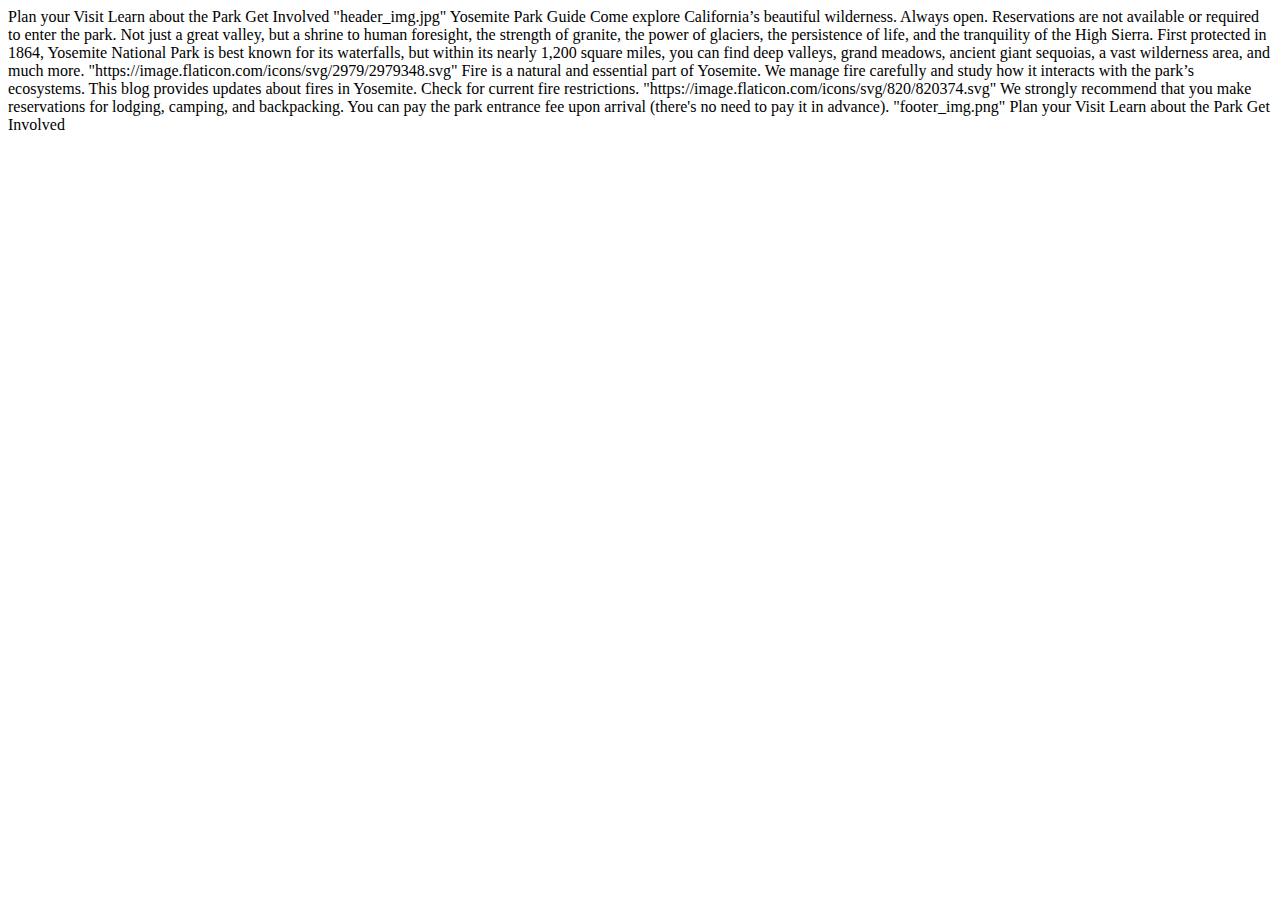
==== index.html @ 387cdb8d "linked stylesheet to html" ====
<!-- Markup the content below with tags and attributes such that it can be styled in CSS-->
<!DOCTYPE html>
<html lang="en">
<head>
<!-- Link your CSS stylesheet -->
  <link rel="stylesheet" href="index.css">
</head>
<body>
        Plan your Visit
        Learn about the Park
        Get Involved
   
      
      "header_img.jpg"
      Yosemite Park Guide
      Come explore California’s beautiful wilderness.
      Always open. Reservations are not available or required to enter the park.
      
      Not just a great valley, but a shrine to human foresight, the strength of granite, the power of glaciers, the persistence of life, and the tranquility of the High Sierra.
      
      First protected in 1864, Yosemite National Park is best known for its waterfalls, but within its nearly 1,200 square miles, you can find deep valleys, grand meadows, ancient giant sequoias, a vast wilderness area, and much more.
      
      "https://image.flaticon.com/icons/svg/2979/2979348.svg"
      Fire is a natural and essential part of Yosemite. We manage fire carefully and study how it interacts with the park’s ecosystems. This blog provides updates about fires in Yosemite. Check for current fire restrictions.
      
      "https://image.flaticon.com/icons/svg/820/820374.svg"
      We strongly recommend that you make reservations for lodging, camping, and backpacking. You can pay the park entrance fee upon arrival (there's no need to pay it in advance).
    
      "footer_img.png"
      
      
        Plan your Visit
        Learn about the Park
        Get Involved
      
</body>
</html>
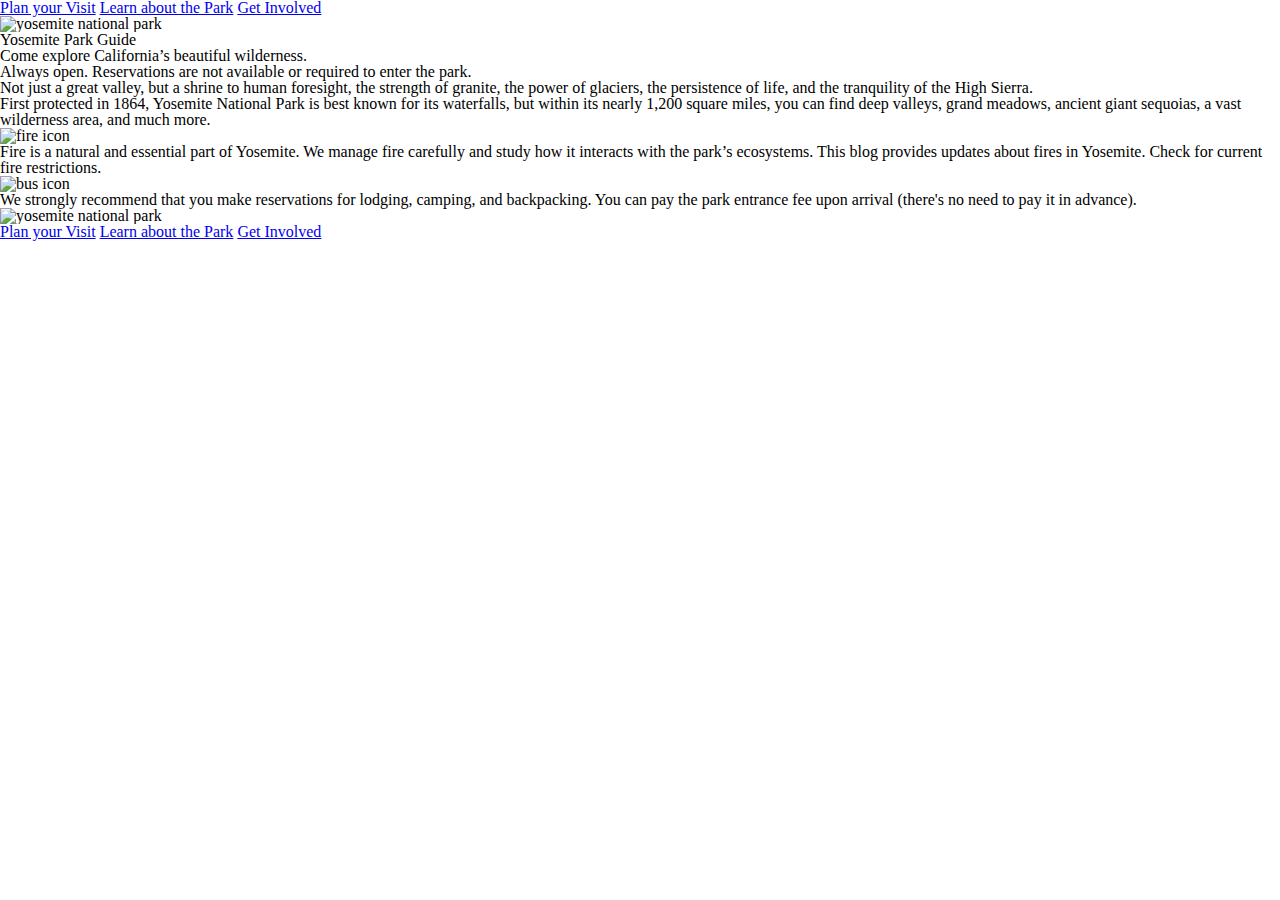
==== commit 51bcf31a: "html marked up semantically" ====
--- a/index.html
+++ b/index.html
@@ -6,32 +6,43 @@
   <link rel="stylesheet" href="index.css">
 </head>
 <body>
-        Plan your Visit
-        Learn about the Park
-        Get Involved
-   
-      
-      "header_img.jpg"
-      Yosemite Park Guide
-      Come explore California’s beautiful wilderness.
-      Always open. Reservations are not available or required to enter the park.
-      
-      Not just a great valley, but a shrine to human foresight, the strength of granite, the power of glaciers, the persistence of life, and the tranquility of the High Sierra.
-      
-      First protected in 1864, Yosemite National Park is best known for its waterfalls, but within its nearly 1,200 square miles, you can find deep valleys, grand meadows, ancient giant sequoias, a vast wilderness area, and much more.
-      
-      "https://image.flaticon.com/icons/svg/2979/2979348.svg"
-      Fire is a natural and essential part of Yosemite. We manage fire carefully and study how it interacts with the park’s ecosystems. This blog provides updates about fires in Yosemite. Check for current fire restrictions.
-      
-      "https://image.flaticon.com/icons/svg/820/820374.svg"
-      We strongly recommend that you make reservations for lodging, camping, and backpacking. You can pay the park entrance fee upon arrival (there's no need to pay it in advance).
-    
-      "footer_img.png"
-      
-      
-        Plan your Visit
-        Learn about the Park
-        Get Involved
-      
+  <header>
+    <nav>
+      <a href="#">Plan your Visit</a>
+      <a href="#">Learn about the Park</a>
+      <a href="#">Get Involved</a>
+    </nav>
+    <div>
+      <img src="assets/header_img.jpg" alt="yosemite national park">
+      <h1>Yosemite Park Guide</h1>
+      <p>Come explore California’s beautiful wilderness.</p>
+      <p>Always open. Reservations are not available or required to enter the park.</p>
+    </div>
+  </header>
+
+  <section>
+    <p>Not just a great valley, but a shrine to human foresight, the strength of granite, the power of glaciers, the persistence of life, and the tranquility of the High Sierra.</p>  
+    <p>First protected in 1864, Yosemite National Park is best known for its waterfalls, but within its nearly 1,200 square miles, you can find deep valleys, grand meadows, ancient giant sequoias, a vast wilderness area, and much more.</p>
+  </section>
+
+  <section>
+    <div>
+      <img src="https://image.flaticon.com/icons/svg/2979/2979348.svg" alt="fire icon">
+      <p>Fire is a natural and essential part of Yosemite. We manage fire carefully and study how it interacts with the park’s ecosystems. This blog provides updates about fires in Yosemite. Check for current fire restrictions.</p>
+    </div>
+    <div>
+      <img src="https://image.flaticon.com/icons/svg/820/820374.svg" alt="bus icon">
+      <p>We strongly recommend that you make reservations for lodging, camping, and backpacking. You can pay the park entrance fee upon arrival (there's no need to pay it in advance).</p>
+    </div>
+  </section>
+
+  <footer>
+      <img src="assets/footer_img.jpg" alt="yosemite national park">
+      <nav>
+        <a href="#">Plan your Visit</a>
+        <a href="#">Learn about the Park</a>
+        <a href="#">Get Involved</a>
+      </nav>
+  </footer>  
 </body>
 </html>
--- a/index.css
+++ b/index.css
@@ -0,0 +1,48 @@
+/* Eric Meyer Reset */
+/* http://meyerweb.com/eric/tools/css/reset/ 
+   v2.0 | 20110126
+   License: none (public domain)
+*/
+html, body, div, span, applet, object, iframe,
+h1, h2, h3, h4, h5, h6, p, blockquote, pre,
+a, abbr, acronym, address, big, cite, code,
+del, dfn, em, img, ins, kbd, q, s, samp,
+small, strike, strong, sub, sup, tt, var,
+b, u, i, center,
+dl, dt, dd, ol, ul, li,
+fieldset, form, label, legend,
+table, caption, tbody, tfoot, thead, tr, th, td,
+article, aside, canvas, details, embed, 
+figure, figcaption, footer, header, hgroup, 
+menu, nav, output, ruby, section, summary,
+time, mark, audio, video {
+	margin: 0;
+	padding: 0;
+	border: 0;
+	font-size: 100%;
+	font: inherit;
+	vertical-align: baseline;
+}
+/* HTML5 display-role reset for older browsers */
+article, aside, details, figcaption, figure, 
+footer, header, hgroup, menu, nav, section {
+	display: block;
+}
+body {
+	line-height: 1;
+}
+ol, ul {
+	list-style: none;
+}
+blockquote, q {
+	quotes: none;
+}
+blockquote:before, blockquote:after,
+q:before, q:after {
+	content: '';
+	content: none;
+}
+table {
+	border-collapse: collapse;
+	border-spacing: 0;
+}
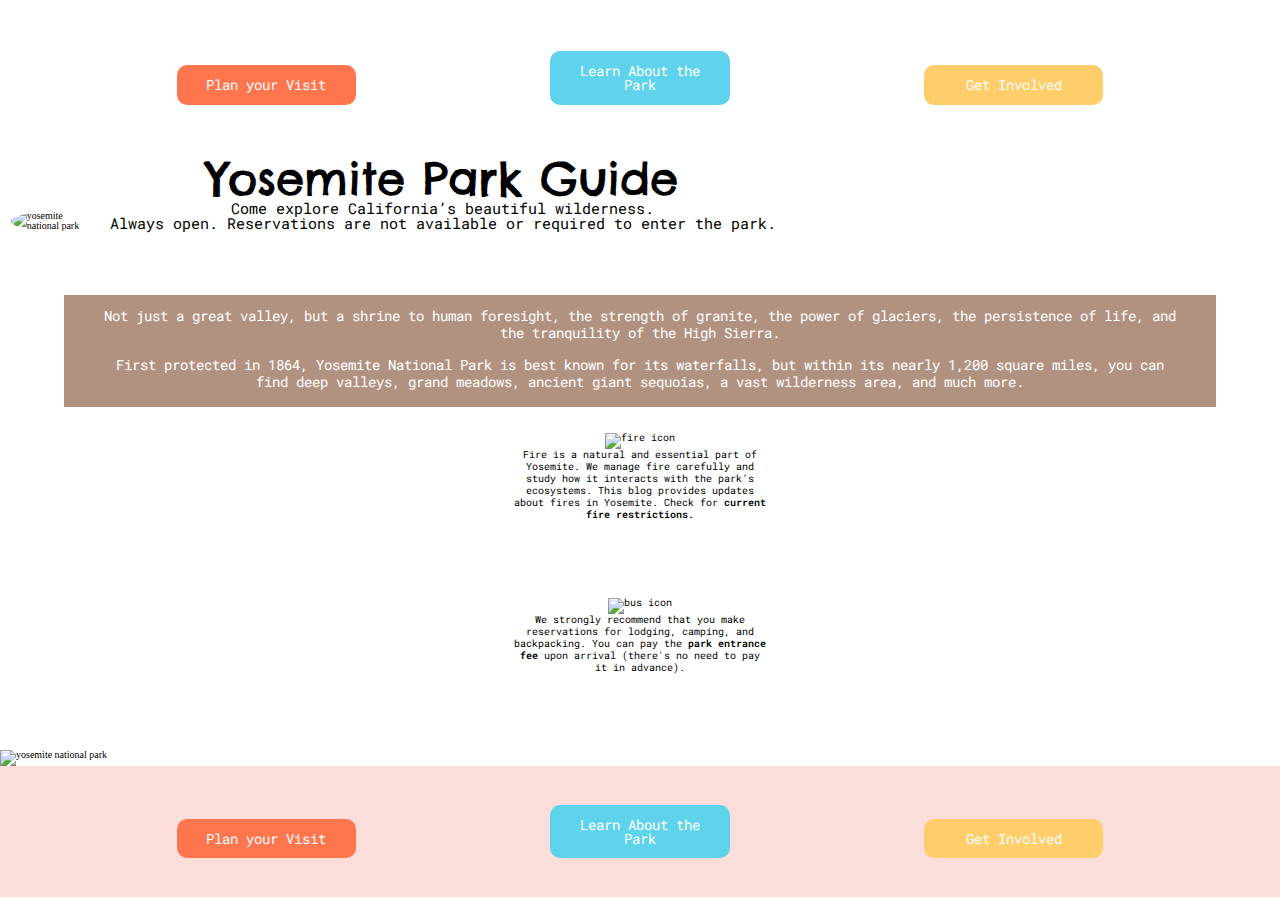
==== commit d7d4df50: "updates to css and html" ====
--- a/index.html
+++ b/index.html
@@ -4,44 +4,51 @@
 <head>
 <!-- Link your CSS stylesheet -->
   <link rel="stylesheet" href="index.css">
+  <link href="https://fonts.googleapis.com/css2?family=Chelsea+Market&family=Roboto+Mono:wght@300;600&display=swap" rel="stylesheet">
 </head>
 <body>
+  <nav>
+    <a href="#" class="planVisit">Plan your Visit</a>
+    <a href="#" class="learnPark">Learn About the Park</a>
+    <a href="#" class="getInvolved">Get Involved</a>
+  </nav>
   <header>
-    <nav>
-      <a href="#">Plan your Visit</a>
-      <a href="#">Learn about the Park</a>
-      <a href="#">Get Involved</a>
-    </nav>
     <div>
-      <img src="assets/header_img.jpg" alt="yosemite national park">
-      <h1>Yosemite Park Guide</h1>
-      <p>Come explore California’s beautiful wilderness.</p>
-      <p>Always open. Reservations are not available or required to enter the park.</p>
+      <img class="header-img" src="assets/header_img.jpg" alt="yosemite national park">
+    </div>
+    <div>
+      <h1 class="title">Yosemite Park Guide</h1>
+      <div class="subtitles">
+        <p>Come explore California’s beautiful wilderness.</p>
+        <p>Always open. Reservations are not available or required to enter the park.</p>
+      </div>
     </div>
   </header>
 
-  <section>
+  <section class="info">
     <p>Not just a great valley, but a shrine to human foresight, the strength of granite, the power of glaciers, the persistence of life, and the tranquility of the High Sierra.</p>  
     <p>First protected in 1864, Yosemite National Park is best known for its waterfalls, but within its nearly 1,200 square miles, you can find deep valleys, grand meadows, ancient giant sequoias, a vast wilderness area, and much more.</p>
   </section>
 
   <section>
-    <div>
-      <img src="https://image.flaticon.com/icons/svg/2979/2979348.svg" alt="fire icon">
-      <p>Fire is a natural and essential part of Yosemite. We manage fire carefully and study how it interacts with the park’s ecosystems. This blog provides updates about fires in Yosemite. Check for current fire restrictions.</p>
+    <div class="tips">
+      <img class="icon" src="https://image.flaticon.com/icons/svg/2979/2979348.svg" alt="fire icon">
+      <p>Fire is a natural and essential part of Yosemite. We manage fire carefully and study how it interacts with the park’s ecosystems. This blog provides updates about fires in Yosemite. Check for <a href="#">current fire restrictions.</a></p>
     </div>
-    <div>
-      <img src="https://image.flaticon.com/icons/svg/820/820374.svg" alt="bus icon">
-      <p>We strongly recommend that you make reservations for lodging, camping, and backpacking. You can pay the park entrance fee upon arrival (there's no need to pay it in advance).</p>
+    <div class="tips">
+      <img class="icon" src="https://image.flaticon.com/icons/svg/820/820374.svg" alt="bus icon">
+      <p>We strongly recommend that you make reservations for lodging, camping, and backpacking. You can pay the <a href="#">park entrance fee</a> upon arrival (there's no need to pay it in advance).</p>
     </div>
   </section>
 
   <footer>
-      <img src="assets/footer_img.jpg" alt="yosemite national park">
-      <nav>
-        <a href="#">Plan your Visit</a>
-        <a href="#">Learn about the Park</a>
-        <a href="#">Get Involved</a>
+      <div class="footer-img">
+        <img src="assets/footer_img.jpg" alt="yosemite national park">
+      </div>
+      <nav class="bottom-nav">
+        <a href="#" class="planVisit">Plan your Visit</a>
+        <a href="#" class="learnPark">Learn About the Park</a>
+        <a href="#" class="getInvolved">Get Involved</a>
       </nav>
   </footer>  
 </body>
--- a/index.css
+++ b/index.css
@@ -1,4 +1,4 @@
-/* Eric Meyer Reset */
+/* start Eric Meyer Reset */
 /* http://meyerweb.com/eric/tools/css/reset/ 
    v2.0 | 20110126
    License: none (public domain)
@@ -46,3 +46,114 @@
 	border-collapse: collapse;
 	border-spacing: 0;
 }
+/* end Eric Meyer Reset */
+
+
+*{
+    box-sizing: border-box;
+}
+html {
+    font-size: 62.5%;
+}
+
+
+nav {
+    margin: 4% 0;
+    text-align: center;
+}
+nav a {
+    text-decoration: none;
+    color: white;
+    margin: 0 auto;
+    padding: 1% 1.5%;
+    border-radius: 10px;
+    font-family: 'Roboto Mono', sans-serif;
+    font-size: 1.4rem;
+}
+.planVisit, .learnPark, .getInvolved {
+    display: inline-block;
+    width: 14%;
+    margin: 0 auto;
+}
+.planVisit {
+    background: #FF764E;
+}
+.learnPark {
+    background: #5ED3EB;
+    margin-left: 15%
+}
+.getInvolved {
+    background: #FFCD69;
+    margin-left: 15%
+}
+
+header {
+    width: 100%;
+    margin: 0 auto;
+}
+header div{
+    display: inline-block;
+}
+.header-img {
+    border-radius: 50%;
+    width: 225px;
+    margin: 0 10%;
+}
+.title {
+    font-family: 'Chelsea Market', cursive;
+    font-size: 4.5rem;
+    text-align: center;
+}
+
+.subtitles {
+    font-family: 'Roboto Mono', monospace;
+    font-size: 1.5rem;
+    text-align: center;
+}
+
+
+.info {
+    font-family: 'Roboto Mono', monospace;
+    font-size: 1.4rem;
+    line-height: 1.2;
+    padding: 1% 3% 0;
+    margin: 5% 5% 2% 5%;
+    background: #B19281;
+    color: white;
+    text-align: center;
+}
+.info p{
+    padding-bottom: 1.5%;
+}
+
+
+
+.tips {
+    text-align: center;
+    width: 20%;
+    font-family: 'Roboto Mono', sans-serif;
+    margin: 0 auto 6%;
+}
+.tips p {
+    line-height: 1.2;
+}
+.tips a {
+    font-weight: 600;
+    text-decoration: none;
+    color: black;
+}
+.icon {
+    width: 50%;
+}
+
+.footer-img img{
+    width: 100%;
+    height: 185px;
+    object-fit: cover;
+    object-position: 50% 15%;
+}
+.bottom-nav {
+    background: #FBDEDA;
+    padding: 3% 0;
+    margin: 0;
+}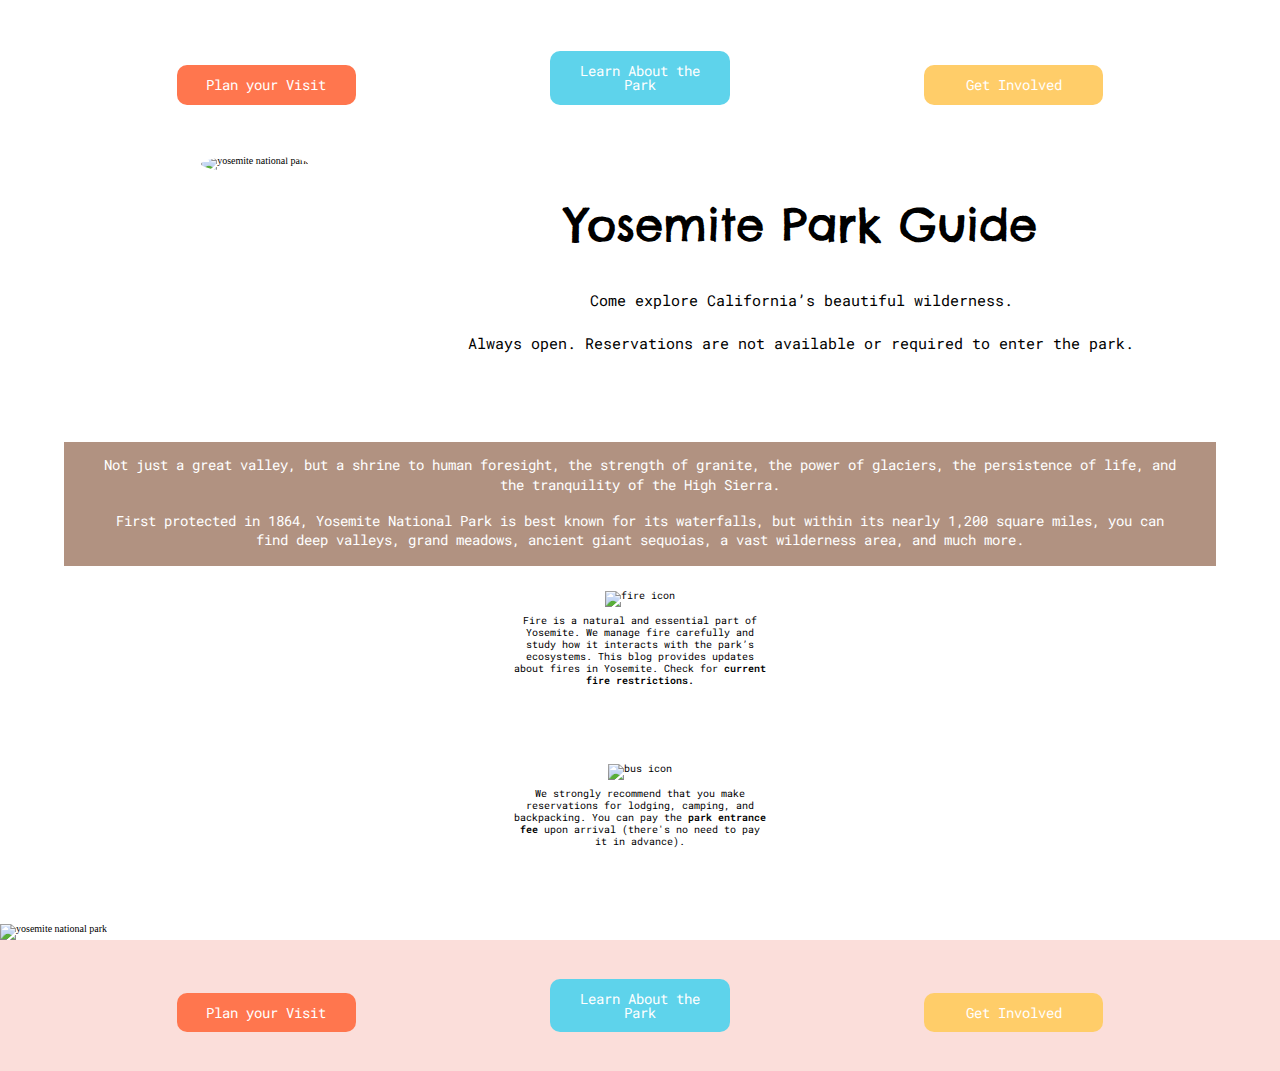
==== commit 640c56a2: "completed project without stretch goals" ====
--- a/index.html
+++ b/index.html
@@ -13,15 +13,15 @@
     <a href="#" class="getInvolved">Get Involved</a>
   </nav>
   <header>
-    <div>
-      <img class="header-img" src="assets/header_img.jpg" alt="yosemite national park">
+    <div class="header-img">
+      <img  src="assets/header_img.jpg" alt="yosemite national park">
     </div>
-    <div>
+    <div class="header-words">
       <h1 class="title">Yosemite Park Guide</h1>
       <div class="subtitles">
         <p>Come explore California’s beautiful wilderness.</p>
         <p>Always open. Reservations are not available or required to enter the park.</p>
-      </div>
+    </div>
     </div>
   </header>
 
--- a/index.css
+++ b/index.css
@@ -90,32 +90,50 @@
 header {
     width: 100%;
     margin: 0 auto;
-}
-header div{
-    display: inline-block;
+    text-align: center;
+    
 }
 .header-img {
+    display: inline-block;
+    width: 25%;
+}
+.header-img img {
     border-radius: 50%;
-    width: 225px;
-    margin: 0 10%;
+    width: 100%;
+}
+
+.header-words {
+    display: inline-block;
+    width: 60%;
+    margin-bottom: 3%;
+    vertical-align: top;
+    margin: 0 auto;
 }
 .title {
     font-family: 'Chelsea Market', cursive;
     font-size: 4.5rem;
     text-align: center;
+    margin: 6% 0;
+}
+
+.header-words p {
+    font-family: 'Roboto Mono', monospace;
+    font-size: 1.5rem;
+    text-align: center;
+    margin-bottom: 4%;
 }
 
 .subtitles {
-    font-family: 'Roboto Mono', monospace;
-    font-size: 1.5rem;
     text-align: center;
+    width: 90%;
+    margin: 0 auto;
 }
 
 
 .info {
     font-family: 'Roboto Mono', monospace;
     font-size: 1.4rem;
-    line-height: 1.2;
+    line-height: 1.4;
     padding: 1% 3% 0;
     margin: 5% 5% 2% 5%;
     background: #B19281;
@@ -144,6 +162,7 @@
 }
 .icon {
     width: 50%;
+    margin-bottom: 3%;
 }
 
 .footer-img img{
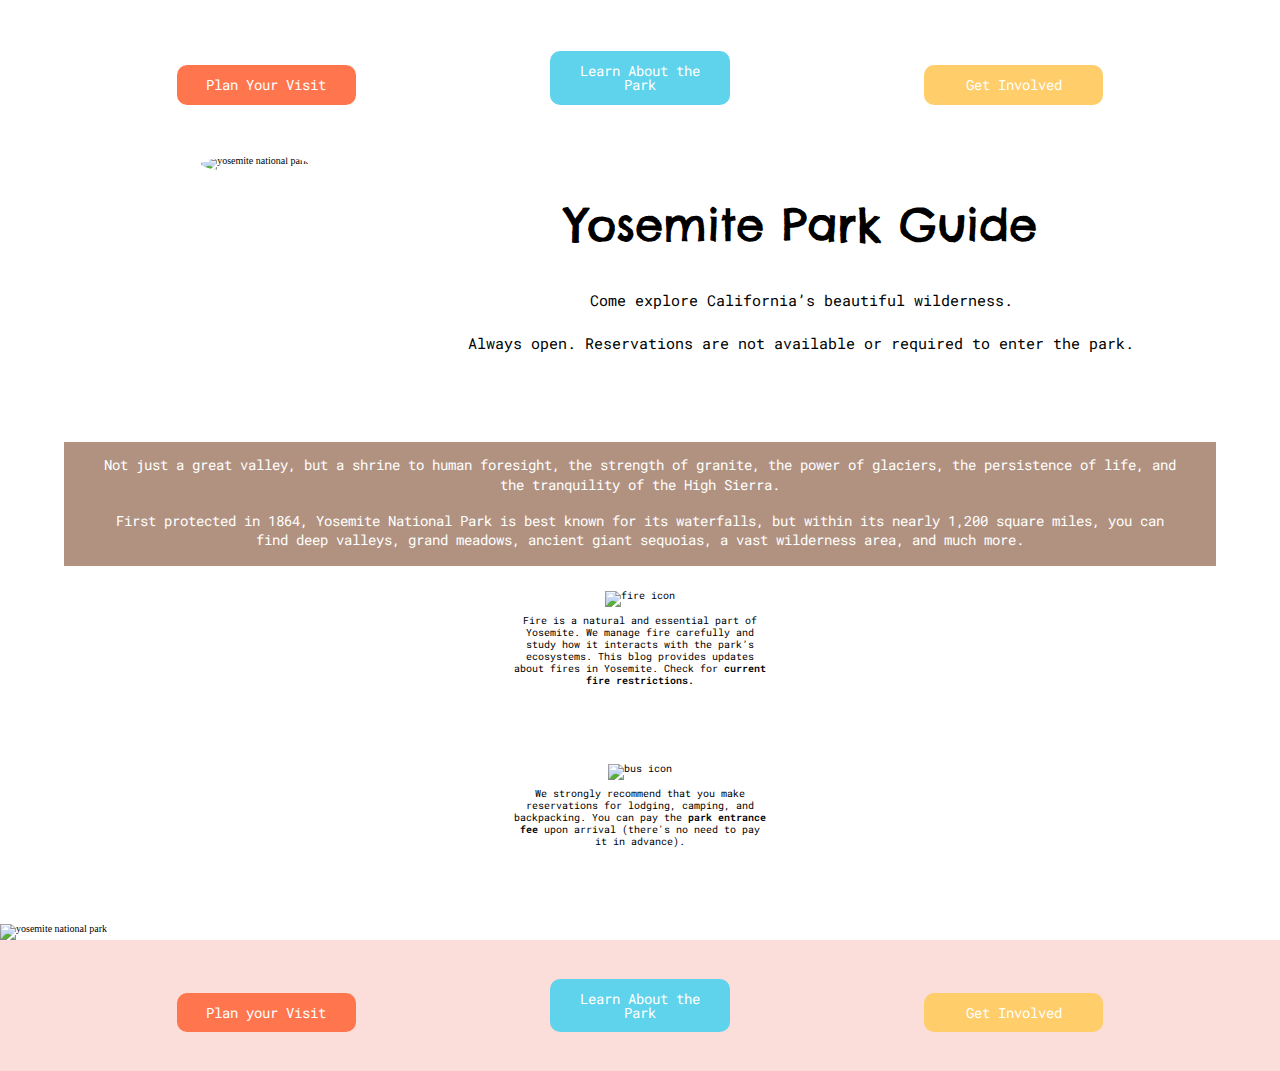
==== commit 8e6615c4: "began work on plan your visit page" ====
--- a/index.html
+++ b/index.html
@@ -2,13 +2,16 @@
 <!DOCTYPE html>
 <html lang="en">
 <head>
+  <meta charset="UTF-8">
+  <meta name="viewport" content="width=device-width, initial-scale=1.0">
+  <title>Yosemite Park Guide</title>
 <!-- Link your CSS stylesheet -->
   <link rel="stylesheet" href="index.css">
   <link href="https://fonts.googleapis.com/css2?family=Chelsea+Market&family=Roboto+Mono:wght@300;600&display=swap" rel="stylesheet">
 </head>
 <body>
   <nav>
-    <a href="#" class="planVisit">Plan your Visit</a>
+    <a href="planVisit.html" class="planVisit">Plan Your Visit</a>
     <a href="#" class="learnPark">Learn About the Park</a>
     <a href="#" class="getInvolved">Get Involved</a>
   </nav>
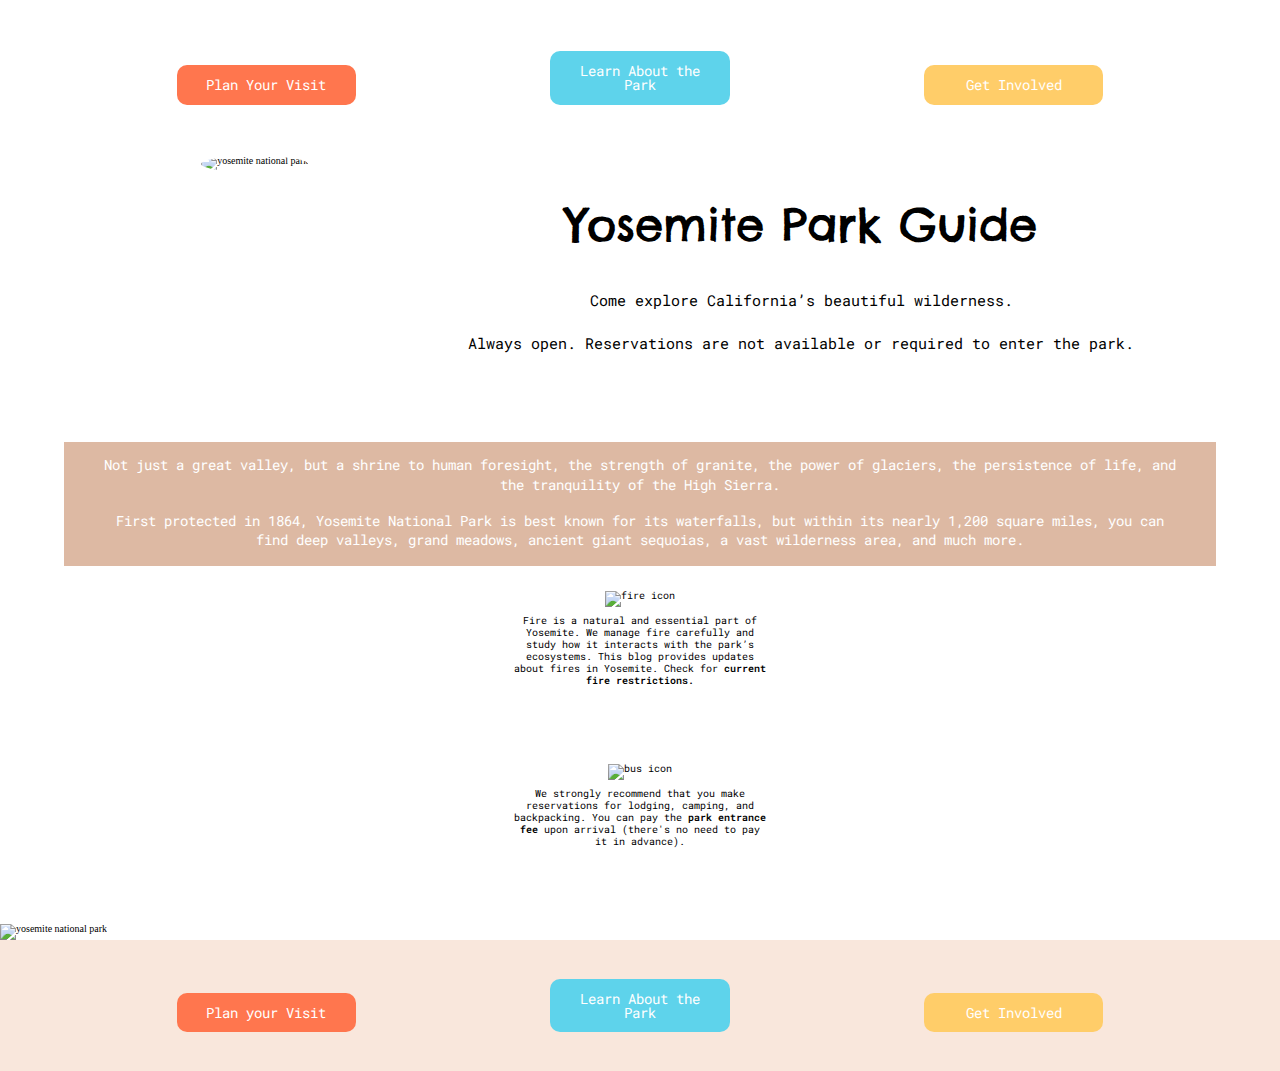
==== commit 2a2832a6: "updated links and changed some colors" ====
--- a/index.html
+++ b/index.html
@@ -12,8 +12,8 @@
 <body>
   <nav>
     <a href="planVisit.html" class="planVisit">Plan Your Visit</a>
-    <a href="#" class="learnPark">Learn About the Park</a>
-    <a href="#" class="getInvolved">Get Involved</a>
+    <a href="learnPark.html" class="learnPark">Learn About the Park</a>
+    <a href="getInvolved.html" class="getInvolved">Get Involved</a>
   </nav>
   <header>
     <div class="header-img">
@@ -36,11 +36,11 @@
   <section>
     <div class="tips">
       <img class="icon" src="https://image.flaticon.com/icons/svg/2979/2979348.svg" alt="fire icon">
-      <p>Fire is a natural and essential part of Yosemite. We manage fire carefully and study how it interacts with the park’s ecosystems. This blog provides updates about fires in Yosemite. Check for <a href="#">current fire restrictions.</a></p>
+      <p>Fire is a natural and essential part of Yosemite. We manage fire carefully and study how it interacts with the park’s ecosystems. This blog provides updates about fires in Yosemite. Check for <a href="https://www.nps.gov/yose/planyourvisit/firerestrictions.htm" target="_blank">current fire restrictions.</a></p>
     </div>
     <div class="tips">
       <img class="icon" src="https://image.flaticon.com/icons/svg/820/820374.svg" alt="bus icon">
-      <p>We strongly recommend that you make reservations for lodging, camping, and backpacking. You can pay the <a href="#">park entrance fee</a> upon arrival (there's no need to pay it in advance).</p>
+      <p>We strongly recommend that you make reservations for lodging, camping, and backpacking. You can pay the <a href="https://www.nps.gov/yose/planyourvisit/fees.htm" target="_blank">park entrance fee</a> upon arrival (there's no need to pay it in advance).</p>
     </div>
   </section>
 
@@ -49,9 +49,9 @@
         <img src="assets/footer_img.jpg" alt="yosemite national park">
       </div>
       <nav class="bottom-nav">
-        <a href="#" class="planVisit">Plan your Visit</a>
-        <a href="#" class="learnPark">Learn About the Park</a>
-        <a href="#" class="getInvolved">Get Involved</a>
+        <a href="planVisit.html" class="planVisit">Plan your Visit</a>
+        <a href="learnPark.html" class="learnPark">Learn About the Park</a>
+        <a href="getInvolved.html" class="getInvolved">Get Involved</a>
       </nav>
   </footer>  
 </body>
--- a/index.css
+++ b/index.css
@@ -136,7 +136,7 @@
     line-height: 1.4;
     padding: 1% 3% 0;
     margin: 5% 5% 2% 5%;
-    background: #B19281;
+    background: #DDB9A3;
     color: white;
     text-align: center;
 }
@@ -172,7 +172,70 @@
     object-position: 50% 15%;
 }
 .bottom-nav {
-    background: #FBDEDA;
+    background: #F9E7DC;
     padding: 3% 0;
     margin: 0;
+}
+
+
+
+
+h2 {
+    font-family: 'Chelsea Market', cursive;
+    font-size: 3rem;
+    margin-left: 5%;
+    margin-bottom: 4%;
+}
+.option h3 {
+    font-family: 'Chelsea Market', cursive;
+    font-size: 2rem;
+    margin-left: 5%;
+    margin-bottom: 1%;
+}
+.option p {
+    font-family: 'Roboto Mono', monospace;
+    font-size: 1.5rem;
+    margin-left: 5%;
+    margin-bottom: 1%;
+    line-height: 1.3;
+}
+.option a {
+    font-family: 'Roboto Mono', monospace;
+    font-size: 1.5rem;
+    text-decoration: none;
+    font-weight: 600;
+    margin-left: 5%;
+}
+.option li {
+    margin-bottom: 1%;
+}
+.option {
+    display: inline-block;
+    width: 60%;
+    vertical-align: top;
+}
+.option-img {
+    display: inline-block;
+    width: 30%;
+    margin-left: 5%;
+    margin-bottom: 5%;
+}
+.option-img img{
+    width: 100%;
+    border-radius: 10px;
+}
+
+.donate {
+    margin-left: 2%;
+    margin-bottom: 5%;
+}
+.donate a{
+    padding: 1% 3%;
+    background: tomato;
+    color: white;
+    text-decoration: none;
+    border-radius: 10px;
+}
+.donate p {
+    margin-bottom: 4%;
 }